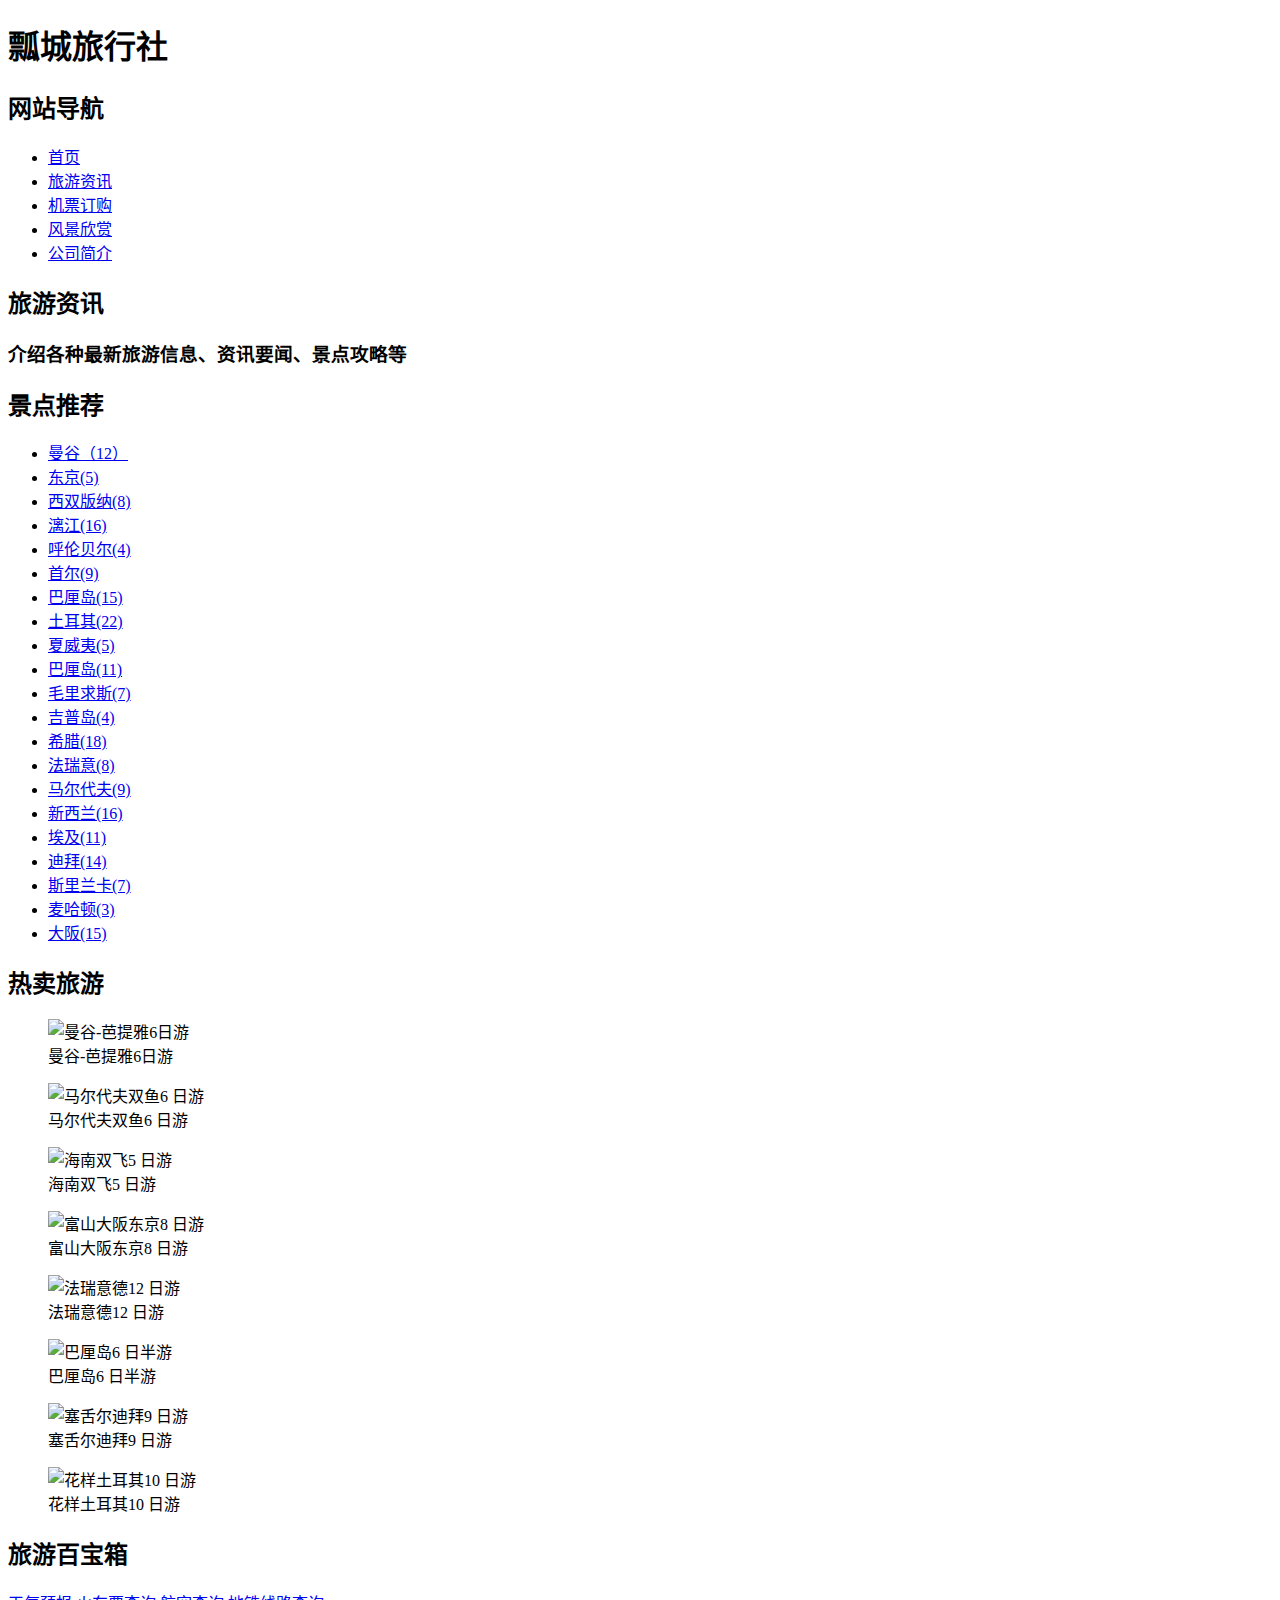
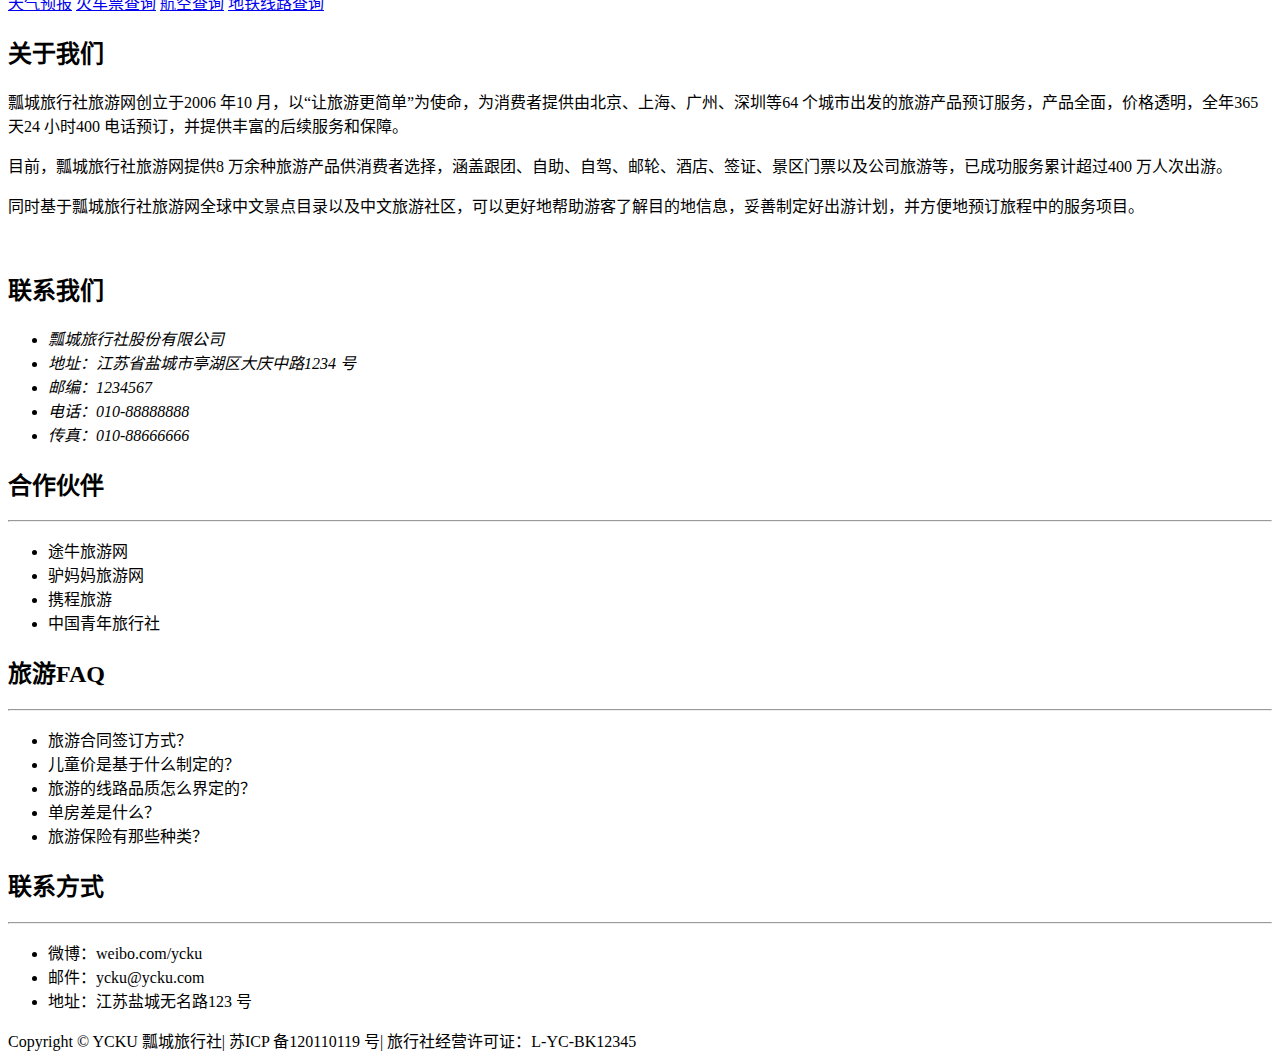
==== index.html @ 23d1d1c2 "Create index.html" ====
<!DOCTYPE html>
<html lang="zh-cn">
<head>
    <meta charset="utf-8">
	<title></title>
	<link rel="stylesheet" href="basic.css">
	<link rel="stylesheet" href="column.css">
</head>
<body>

<header id="header">
   <div class="center">
	 <h1 class="logo">瓢城旅行社</h1>
	 <nav class="link">
	     <h2 class="none">网站导航</h2>
           <ul>
	         <li ><a href="index.html">首页</a></li>
		      <li ><a href="information.html">旅游资讯</a></li>
	         <li ><a href="ticket.html">机票订购</a></li>
		     <li><a  href="scenery.html">风景欣赏</a></li>
		     <li class="active"><a href="about.html">公司简介</a></li>
	       </ul>

	 
	 
	   </nav>


   </div>
  
 </header>
 
 <div id="headline">
      <div class="cente">
	        <hgroup>
			   <h2>旅游资讯</h2>
			   <h3>介绍各种最新旅游信息、资讯要闻、景点攻略等</h3>
			</hgroup>
	  </div>
     
	 
	 
 </div>
 <div id="container">
	       <aside class="sidebar">
		      <div class="sidebox recommend">
			     <h2>景点推荐</h2>
				 <div class="tag">
				       <ul>
						    <li><a href="###">曼谷（12）</a></li> 
							<li><a href="###">东京(5)</a></li> 
							<li><a href="###">西双版纳(8)</a></li> 
							<li><a href="###">漓江(16)</a></li> 
							<li><a href="###">呼伦贝尔(4)</a></li> 
							<li><a href="###">首尔(9)</a></li> 
							<li><a href="###">巴厘岛(15)</a></li> 
							<li><a href="###">土耳其(22)</a></li> 
							<li><a href="###">夏威夷(5)</a></li> 
							<li><a href="###">巴厘岛(11)</a></li> 
							<li><a href="###">毛里求斯(7)</a></li> 
							<li><a href="###">吉普岛(4)</a></li> 
							<li><a href="###">希腊(18)</a></li> 
							<li><a href="###">法瑞意(8)</a></li> 
							<li><a href="###">马尔代夫(9)</a></li> 
							<li><a href="###">新西兰(16)</a></li> 
							<li><a href="###">埃及(11)</a></li> 
							<li><a href="###">迪拜(14)</a></li> 
							<li><a href="###">斯里兰卡(7)</a></li> 
							<li><a href="###">麦哈顿(3)</a></li> 
							<li><a href="###">大阪(15)</a></li> 
					  </ul>
				 </div>
			  </div>
			  
			 <div class="sidebox hot">
				   <h2>热卖旅游</h2>
				   <div class="figure">
					   <figure>
						  <img src="img/hot1.jpg" alt="曼谷-芭提雅6日游">
							<figcaption>曼谷-芭提雅6日游</figcaption>
					 </figure>
					 <figure>
						  <img src="img/hot2.jpg" alt="马尔代夫双鱼6 日游">
							<figcaption>马尔代夫双鱼6 日游</figcaption>
					 </figure>
					 <figure>
						  <img src="img/hot3.jpg" alt="海南双飞5 日游">
							<figcaption>海南双飞5 日游</figcaption>
					 </figure>
					 <figure>
						  <img src="img/hot4.jpg" alt="富山大阪东京8 日游">
							<figcaption>富山大阪东京8 日游</</figcaption>
					 </figure>
					 <figure>
						  <img src="img/hot5.jpg" alt="法瑞意德12 日游">
							<figcaption>法瑞意德12 日游</figcaption>
					 </figure>
					 <figure>
						  <img src="img/hot6.jpg" alt="巴厘岛6 日半游">
							<figcaption>巴厘岛6 日半游</figcaption>
					 </figure>
					 <figure>
						  <img src="img/hot7.jpg" alt="塞舌尔迪拜9 日游">
							<figcaption>塞舌尔迪拜9 日游</figcaption>
					 </figure>
					 <figure>
						  <img src="img/hot8.jpg" alt="花样土耳其10 日游">
							<figcaption>花样土耳其10 日游</figcaption>
					 </figure>
					 
				   </div>
			   </div>
				 <div class="sidebox treasure">
				     <h2>旅游百宝箱</h2>
					 <div class="box">
					     <a href="###" class="trea1">天气预报</a>
						 <a href="###" class="trea2">火车票查询</a>
						 <a href="###" class="trea3">航空查询</a>
						 <a href="###" class="trea4">地铁线路查询</a>
					 </div>
				</div>
			  
		      </aside>
			  
		      <div class="list about">
				  <section>
				     <h2>关于我们</h2>
					 <p>瓢城旅行社旅游网创立于2006 年10 月，以“让旅游更简单”为使命，为消费者提供由北京、上海、广州、深圳等64 个城市出发的旅游产品预订服务，产品全面，价格透明，全年365 天24 小时400 电话预订，并提供丰富的后续服务和保障。</p>
					 <p>目前，瓢城旅行社旅游网提供8 万余种旅游产品供消费者选择，涵盖跟团、自助、自驾、邮轮、酒店、签证、景区门票以及公司旅游等，已成功服务累计超过400 万人次出游。</p>
					 <p>同时基于瓢城旅行社旅游网全球中文景点目录以及中文旅游社区，可以更好地帮助游客了解目的地信息，妥善制定好出游计划，并方便地预订旅程中的服务项目。</p>
					 
				   </section> 
                   <p>&nbsp;</p>
					<section>
						<h2>联系我们</h2>
					  <address>
							<ul>
								<li>瓢城旅行社股份有限公司</li>
								<li>地址：江苏省盐城市亭湖区大庆中路1234 号</li>
								<li>邮编：1234567</li>
								<li>电话：010-88888888</li>
								<li>传真：010-88666666</li>
							</ul>
					  </address>
					</section>				   
		    </div>
		   
	 
	 </div>
	 
	 
 
 
     <footer id="footer">
         <div class="top">
			   <div class="block left">
				   <h2>合作伙伴</h2>
				   <hr> 
					
					<ul>
						<li>途牛旅游网</li>
						<li>驴妈妈旅游网</li>
						<li>携程旅游</li>
						<li>中国青年旅行社</li>
					</ul>
			  </div>
		 
		      <div class="block center">
					<h2>旅游FAQ</h2>
					<hr>
					<ul>
						<li>旅游合同签订方式？</li>
						<li>儿童价是基于什么制定的？</li>
						<li>旅游的线路品质怎么界定的？</li>
						<li>单房差是什么？</li>
						<li>旅游保险有那些种类？</li>
					</ul>
		 </div>
		 <div class="block right">
			  <h2>联系方式</h2>
			   <hr>
			  <ul>
				   <li>微博：weibo.com/ycku</li>
				   <li>邮件：ycku@ycku.com</li>
					<li>地址：江苏盐城无名路123 号</li>
			  </ul>
		  </div>
	      </div>
	  
		  <div class="bottom">
		       Copyright © YCKU 瓢城旅行社| 苏ICP 备120110119 号| 旅行社经营许可证：L-YC-BK12345
		  </div>
     </div>
  </footer>


</body>
</html>
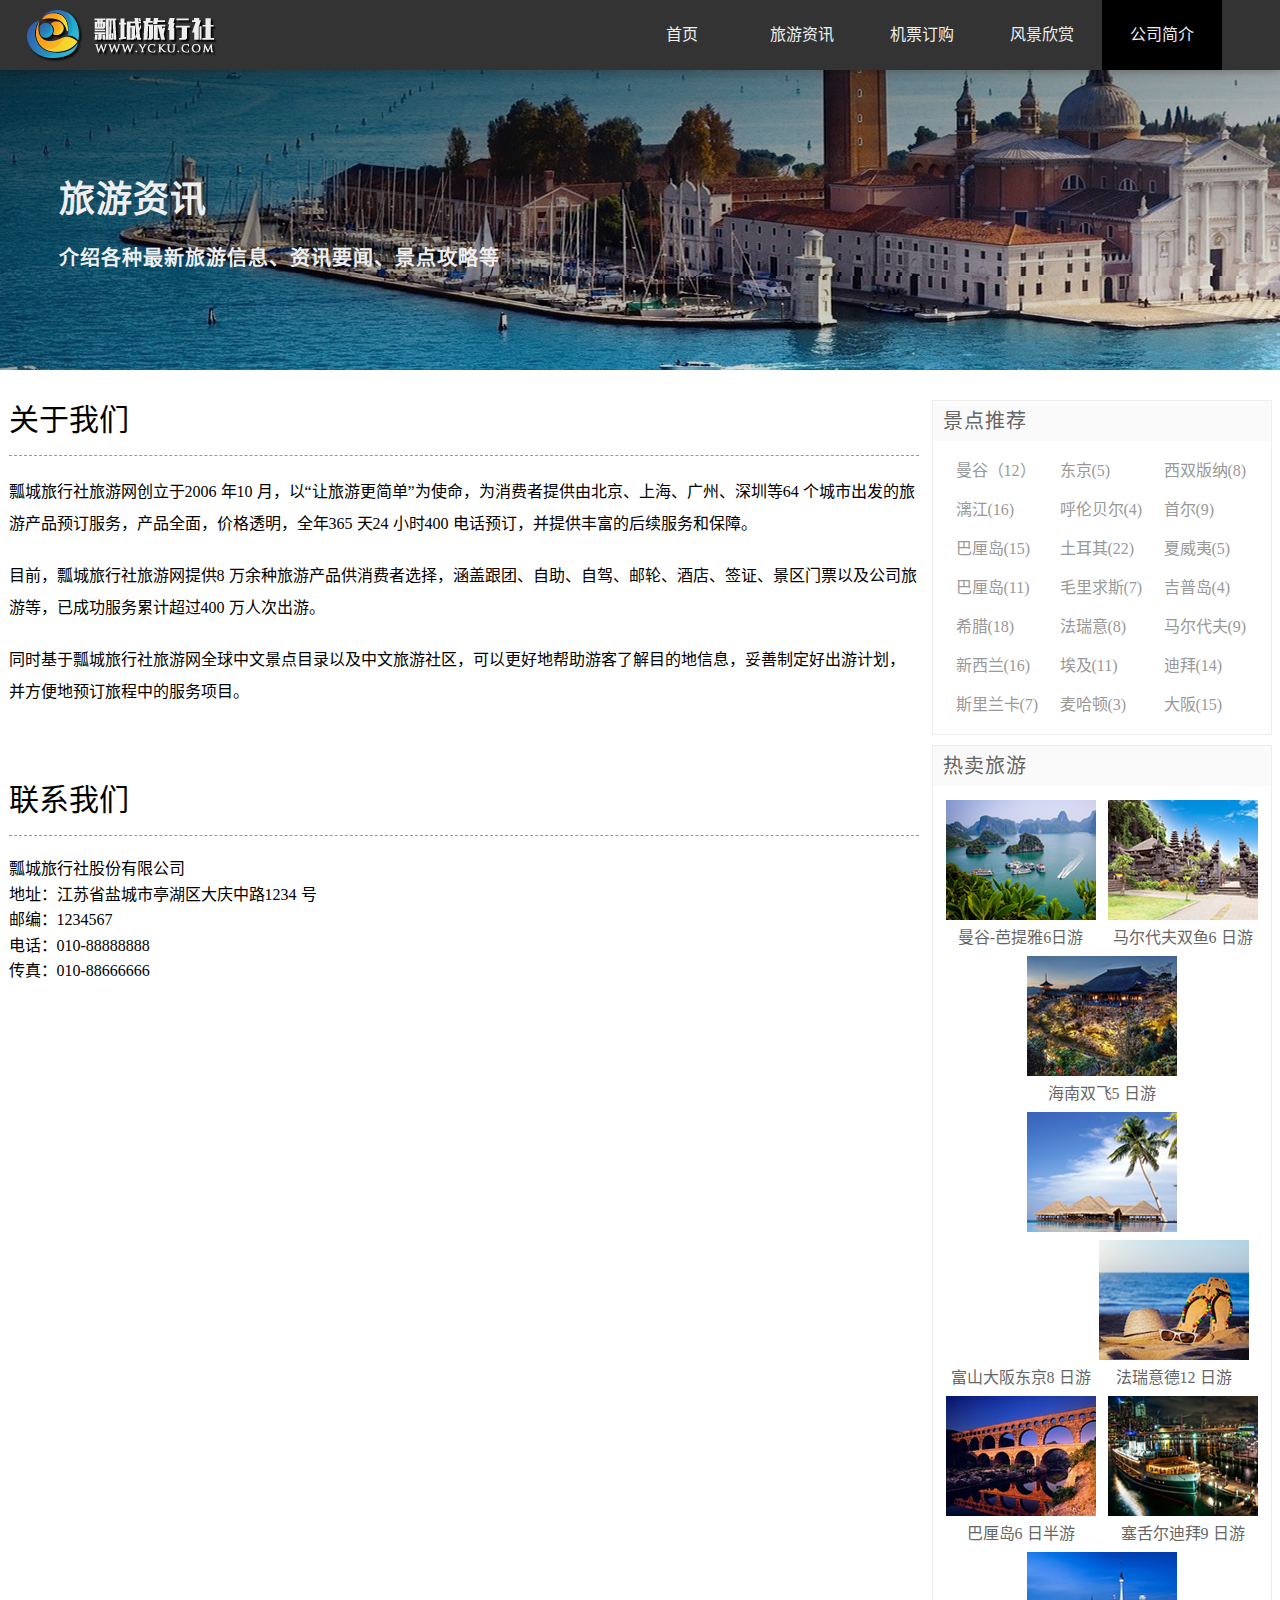
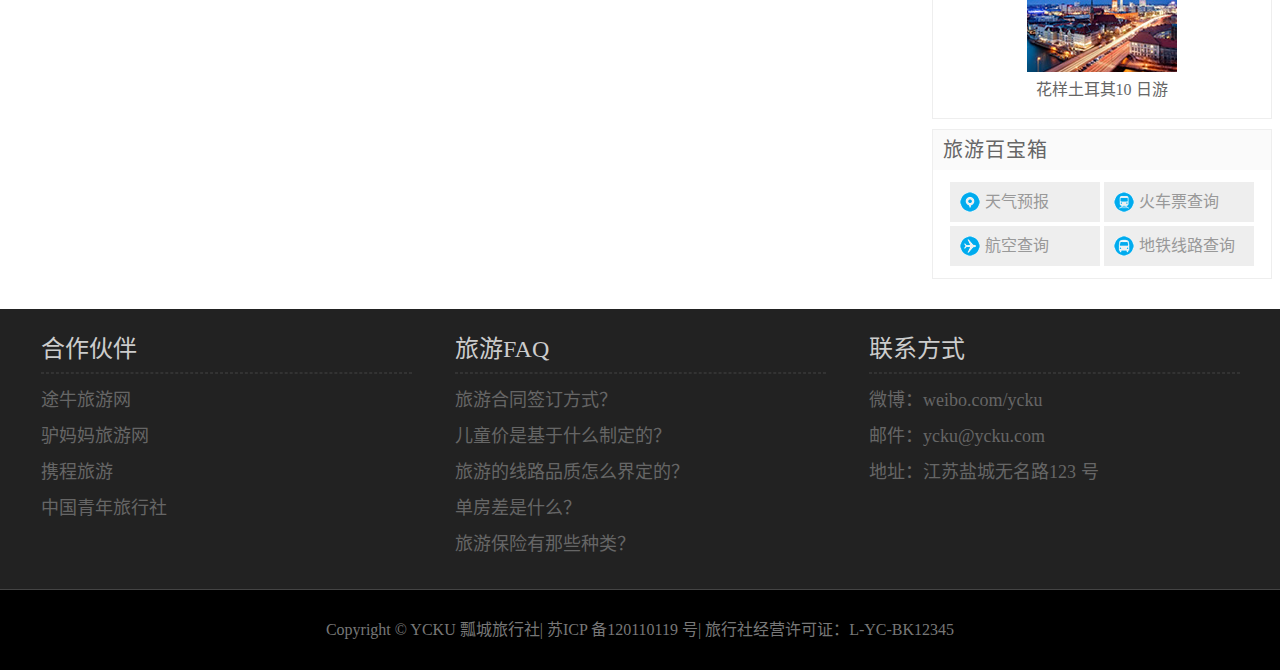
==== commit 573268c8: "Update index.html" ====
--- a/index.html
+++ b/index.html
@@ -20,26 +20,17 @@
 		     <li><a  href="scenery.html">风景欣赏</a></li>
 		     <li class="active"><a href="about.html">公司简介</a></li>
 	       </ul>
-
-	 
-	 
 	   </nav>
 
-
-   </div>
-  
- </header>
- 
+   </div>  
+ </header> 
  <div id="headline">
       <div class="cente">
 	        <hgroup>
 			   <h2>旅游资讯</h2>
 			   <h3>介绍各种最新旅游信息、资讯要闻、景点攻略等</h3>
 			</hgroup>
-	  </div>
-     
-	 
-	 
+	  </div>	 
  </div>
  <div id="container">
 	       <aside class="sidebar">
@@ -89,8 +80,8 @@
 					 </figure>
 					 <figure>
 						  <img src="img/hot4.jpg" alt="富山大阪东京8 日游">
-							<figcaption>富山大阪东京8 日游</</figcaption>
-					 </figure>
+							<figcaption>富山大阪东京8 日游
+					
 					 <figure>
 						  <img src="img/hot5.jpg" alt="法瑞意德12 日游">
 							<figcaption>法瑞意德12 日游</figcaption>
@@ -108,7 +99,7 @@
 							<figcaption>花样土耳其10 日游</figcaption>
 					 </figure>
 					 
-				   </div>
+				 </div>
 			   </div>
 				 <div class="sidebox treasure">
 				     <h2>旅游百宝箱</h2>
--- a/basic.css
+++ b/basic.css
@@ -0,0 +1,114 @@
+@charset "utf-8";
+
+body,h1,h2,ul,ol,p ,figure{
+	margin:0;
+	padding:0;
+}
+ul,ol{
+	list-style:outside none none;
+	
+}
+a{
+	text-decoration:none;
+}
+#header{
+	width:100%;
+	min-width:1263px;
+	height:70px;
+	background-color:#333;
+	box-shadow:0 1px 10px rgba(0,0,0,0.3);
+	position:relative;
+	z-index:9999;
+}
+.center{
+	width:1263px;
+	height:70px;
+	margin:0 auto;
+}
+.logo{
+	width:240px;
+	height:70px;
+	background-image:url(img/logo.png);
+	text-indent:-9999px;
+	float:left;
+}
+.link {
+	width:650px;
+	height:70px;
+	line-height:70px;
+	color:#eee;
+	float:right;
+	
+}
+
+.none{
+	display:none;
+}
+.link li {
+	width:120px;
+	text-align:center;
+	float: left;
+	
+}
+.link a{
+	color:#eee;
+	display:block;
+}
+.link a:hover,
+ .active a{
+	background-color:#000;
+}
+
+
+
+#footer {
+	
+    height: 360px;
+	background-color: #222;
+	clear:both;
+	position:relative;
+	top:20px;
+}
+ 
+#footer .top {
+	
+    width: 1263px;
+	height: 280px;
+	margin: 0 auto;
+	text-align: center;
+}
+#footer .block {
+    width: 410px;
+    height: 320px;
+	display: inline-block;
+	color: #ccc;
+	text-align: left;
+	vertical-align: top;
+}
+
+
+
+
+#footer h2 {
+	font-weight: normal;
+	padding: 20px 0 0 20px;
+	font-size: 24px;
+}
+#footer hr {
+	width: 90%;
+	border: 1px dashed #333;
+}
+#footer ul {
+	color: #666;
+	font-size: 18px;
+	text-indent: 20px;
+	line-height: 2;
+}
+#footer .bottom{
+	height: 80px;
+	line-height: 80px;
+	text-align: center;
+	color: #777;
+	background-color: #000;
+	border-top: 1px solid #444;
+}
--- a/column.css
+++ b/column.css
@@ -0,0 +1,515 @@
+@charset "utf-8";
+
+/*旅游资讯模块*/
+#headline{
+	width:100%;
+	min-width:1263px;
+	height:300px;
+	background:linear-gradient(to bottom right,rgba(0,0,0,0.7),rgba(0,0,0,0)),url(img/headline.jpg)
+}
+#headline .cente{
+	width:1263px;
+	height:300px;
+	margin:0 auto;
+}
+#headline hgroup{
+	padding:100px 0 0 50px;
+}
+#headline h2{
+	color:#eee;
+	font-size:36px;
+	letter-spacing:1px;
+}
+#headline h3{
+	color:#eee;
+	letter-spacing:1px;
+	font-size:20px;
+	
+}
+#container{
+	width:1263px;
+	margin:30px auto;
+} 
+
+/*旅游资讯侧栏模块*/
+
+#container .sidebar{
+	width:340px;
+	float:right;
+}
+#container .sidebox{
+	border:1px solid #eee;
+	margin:0 0 10px 0;
+	text-align:center;
+}
+
+
+    /*侧栏  三个小模块标题*/
+#container .sidebox h2{
+	font-size:20px;
+	font-weight:normal;
+	letter-spacing:1px;
+	height:40px;
+	line-height:40px;
+	background-color:#fafafa;
+	color:#666;
+	text-indent: 10px;
+	text-align: left;
+}
+     /*侧栏  第一个标题下的内容*/
+#container .tag{
+	text-align:center;
+	padding:10px 0;
+}
+#container .tag li{
+	display:inline-block;
+	margin:2px 0;
+	line-height:35px;
+	width:100px;
+	height:35px;
+	background-color#eee;
+	text-align:left;
+	text-indent:8px;
+}
+#container .tag a {
+display: block;
+color: #999;
+}
+
+
+#container .tag a:hover{
+	background-color:#458b00;
+	color:#fff;
+}
+
+    /*侧栏  第二个标题下的内容模块*/
+#container .figure{
+	padding:10px 0;
+}
+#container .hot figure{
+	display:inline-block;
+	color:#666;
+	padding:4px;
+} 
+
+    /*侧栏  第三个标题下的内容模块*/
+#container .box{
+	padding:10px 0;
+}
+#container .box a{
+	display:inline-block;
+	margin:2px 0;
+	width:150px;
+	height:40px;
+	line-height:40px;
+	color:#999;
+	background-color: #eee;
+	text-align: left;
+    text-indent: 35px;
+}
+#container .box a.trea1 {
+   background: #eee url(img/trea1.png) no-repeat 10px center;
+}
+#container .box a.trea2 {
+   background: #eee url(img/trea2.png) no-repeat 10px center;
+}
+#container .box a.trea3 {
+   background: #eee url(img/trea3.png) no-repeat 10px center;
+}
+#container .box a.trea4 {
+   background: #eee url(img/trea4.png) no-repeat 10px center;
+}
+
+
+
+/*  旅游资讯内容模块*/
+
+#container .list {
+	width:900px;
+	
+	float:left;
+}
+
+   /*子导航模块*/
+
+#container .list{
+	width:910px;
+	float:left;
+	
+}
+#container .infor{
+	height:45px;
+	background-color:#eee;
+	line-height:45px;
+	margin:0 0 20px 0;
+}
+#container .information .left{
+	display:inline-block;
+	float:left;
+}
+#container .information .left li{
+	width:150px;
+	height:43px;
+	display:inline-block;
+	line-height:43px;
+	/* font-size:18px; */
+	text-align:center;
+}
+#container .information .left li:first-child{
+	background-color:#fff;
+	border-top:2px solid #458b00;
+	position:relative;
+	left:1px;
+}
+#container .information .left  a{
+	/* display:block; */
+	/* text-align:center; */
+	color:#666;
+}
+
+#container .information .right{
+	display:inline-block;
+	float:right;
+	padding:0 20px 0 0;
+	
+	
+	
+}
+#container .information .right li{
+	width:60px;
+	height:45px;
+	line-height:45px;
+	
+	/* font-size:16px; */
+	display:inline-block;
+	text-align:center;
+}
+#container .information .right  a{
+	padding:3px 8px;
+	color:#666; 
+	
+}
+#container .information .right  a.selected,#container .information .right  a:hover{
+	background-color:#458b00;
+	color:#fff;
+}
+
+
+    /*内容*/
+
+#container .tour{
+	
+	height:230px;
+	
+    margin:0 0 20px 0;	
+	border:1px solid #eee;
+	position:relative;
+	
+}
+#container .tour img{
+	float:left; 
+}
+#container .tour  figcaption{
+	width:528px;
+	height:230px;
+	float:right;
+	
+}
+#container .tour hgroup{
+	width:300px;
+}
+#container .tour h2{
+	font-size:24px;
+	font-weight:normal;
+	padding:10px 0 10px 25px;
+	color:#333;
+}
+
+#container .tour h3{
+	font-size:16px;
+	font-weight:normal;
+	padding:10px 0 10px 25px;
+	color:#666;
+	line-height:1.5;
+}
+#container .tour ol{
+	padding:0 0 0 25px;
+	color:#666;
+	line-height:1.7;
+}
+#container .tour mark{
+	padding:0px 5px;
+	border-radius:4px;
+	color:#458b00;
+	border:1px solid #458b00;
+	background-color:#fff;
+	
+}
+
+
+
+
+#container .tour .buy{
+	position:absolute;
+	top:55px;
+	right:30px;
+	
+	
+}
+#container .tour .buy strong{
+	font-size:36px;
+	
+}
+#container .tour .buy s{
+	color:#999;
+	font-size:16px;
+}
+
+#container .tour .price{
+	font-size:20px;
+	color:#f60;
+}
+#container .tour .reserve{
+	margin:10px 0 0 0;
+}
+#container .tour .reserve a{
+	display:inline-block;
+	width:152px;
+	height:40px;
+	background-color:#f60;
+	color:#fff;
+	line-height:40px;
+	border-radius:4px;
+	font-size:20px;
+	text-align:center;
+}
+#container .tour .typ{
+	width:90px;
+	height:25px;
+	line-height:25px;
+	text-align:center;
+	border-bottom-right-radius:4px;
+	background-color:#59b200;
+	font-size:14px;
+	color:#fff;
+	letter-spacing:1px;
+	position:absolute;
+	top:0;
+	left:0;
+}
+
+#container .tour .disc{
+	width:52px;
+	height:52px;
+	background:url(img/disc.png) no-repeat;
+	position:absolute;
+	top:0;
+	right:0;
+}
+#container .tour .disc span{
+	width:52px;
+	height:52px;
+	display:block;
+	font-size:14px;
+	color:#ff7a4d;
+	padding:5px 0 0 0;
+	text-indent:7px;
+	transform:rotate(45deg);
+}
+
+
+#container .tour footer{
+	width:528px;
+	height:30px;
+	line-height:35px;
+	text-indent:25px;
+	background-color:#fafafa;
+	letter-spacing:1px;
+	color:#666;
+	position:absolute;
+	bottom:0;
+}
+
+#container .tour time{
+	color:#458b00;
+}
+
+
+#container .list .more{
+	width:200px;
+	height:50px;
+	line-height:50px;
+	text-align:center;
+	border:1px solid #ccc;
+	border-radius:10px;
+	font-size:18px;
+	margin:0 auto;
+	cursor:pointer;
+    background-color:#fafafa;
+}
+
+/*机票订购*/
+
+
+#container .ticket{
+	color:#666;
+}
+#container .ticket h2,#container .scenery h2,#container .about h2{
+	height:40px;
+	line-height:40px;
+	font-size:30px;
+	font-weight:normal;
+	border-bottom:1px dashed #999;
+	padding:0 0 15px 0;
+}
+#container .ticket .typ{
+	font-size:20px;
+	margin:20px 0 10px 0;
+}
+#container .ticket .typ mark{
+	color:#fff;
+	background-color:#458b00;
+	padding:5px 8px;
+	border-radius:4px;
+	margin:0 10px 0 16px;
+}
+#container .ticket .form{
+	font-size:20px;
+	
+}
+#container .ticket .form p{
+	line-height:3;
+}
+
+#container  .ticket .form input{
+	width:250px;
+	height:30px;
+	border:1px solid #ccc;
+	background-color:#fff;
+	border-radius:4px;
+	padding:5px;
+	font-size:18px;
+	color:#666;
+	margin:0 0 0 16px;
+}
+
+#container  .ticket .left{
+	width:43%;
+	display:inline-block;
+	
+	
+}
+#container  .ticket .right{
+	width:43%;
+	display:inline-block;
+}
+#container  .ticket .button{
+	width:9%;
+	display:inline-block;
+}
+#container  .ticket .submit{
+	display:inline-block;
+	width:90px;
+	height:90px;
+	line-height:90px;
+	border-radius:4px;
+	background-color:#f60;
+	color:#fff;
+	font-size:20px;
+	text-align:center;
+	border:none;
+	cursor:pointer;
+	position:relative;
+	top:-28px;
+}
+#container  .ticket .new{
+	margin:20px 0 0 0;
+	font-size:20px;
+}
+#container  .ticket .new ul{
+	margin:20px 0 0 0;
+}
+#container  .ticket .new li{
+	display:inline-block;
+	padding:5px 10px;
+}
+#container  .ticket .new li:first-child{
+	padding-left:0;
+}
+#container  .ticket .new li:nth-child(2){
+	background-color:#458b00;
+	border-radius:4px;
+	color:#fff;
+}
+#container  .ticket table{
+	width:100%;
+	border-collapse:collapse;
+	margin:20px 0 0 0;
+	border:1px solid #ddd;
+}
+#container  .ticket table th{
+	height:50px;
+	line-height:50px;
+	font-weight:normal;
+	border-bottom:1px solid #ddd;
+}
+#container  .ticket table td{
+	height:50px;
+	line-height:50px;
+	text-align:center;
+	border-bottom:1px solid #ddd;
+}
+#container  .ticket table tr:nth-child(2n){
+	background-color:#fafafa;
+}
+#container  .ticket table tr:hover{
+	background-color:#eee;
+}
+#container  .ticket .price{
+	color:#f60;
+}
+#container  .ticket .more2{
+	text-align:center;
+	font-size:18px;
+	margin:0 auto;
+	cursor:pointer;
+	display:block;
+	color:#666;
+}
+#container  .ticket .reserve{
+	display:inline-block;
+	width:80px;
+	height:35px;
+	line-height:35px;
+	border-radius:4px;
+	background-color:#f60;
+	color:#fff;
+	font-size:20px;
+	text-align:center;
+}
+
+#container .scenery figure{
+	border: 1px solid #ddd;
+    display: inline-block;
+    padding: 4px;
+    border-radius: 4px;
+    width: 435px;
+    margin: 15px 5px 15px 0;
+    text-align: left;
+}
+#container .scenery figcaption {
+	text-align: center;
+	padding: 5px 0;
+	font-size: 20px;
+	color: #666;
+}
+#container .about p{
+	line-height:2;
+	margin:20px 0;
+}
+#container .about address{
+	margin:20px 0;
+	font-style:normal;
+	line-height:1.6;
+}
+
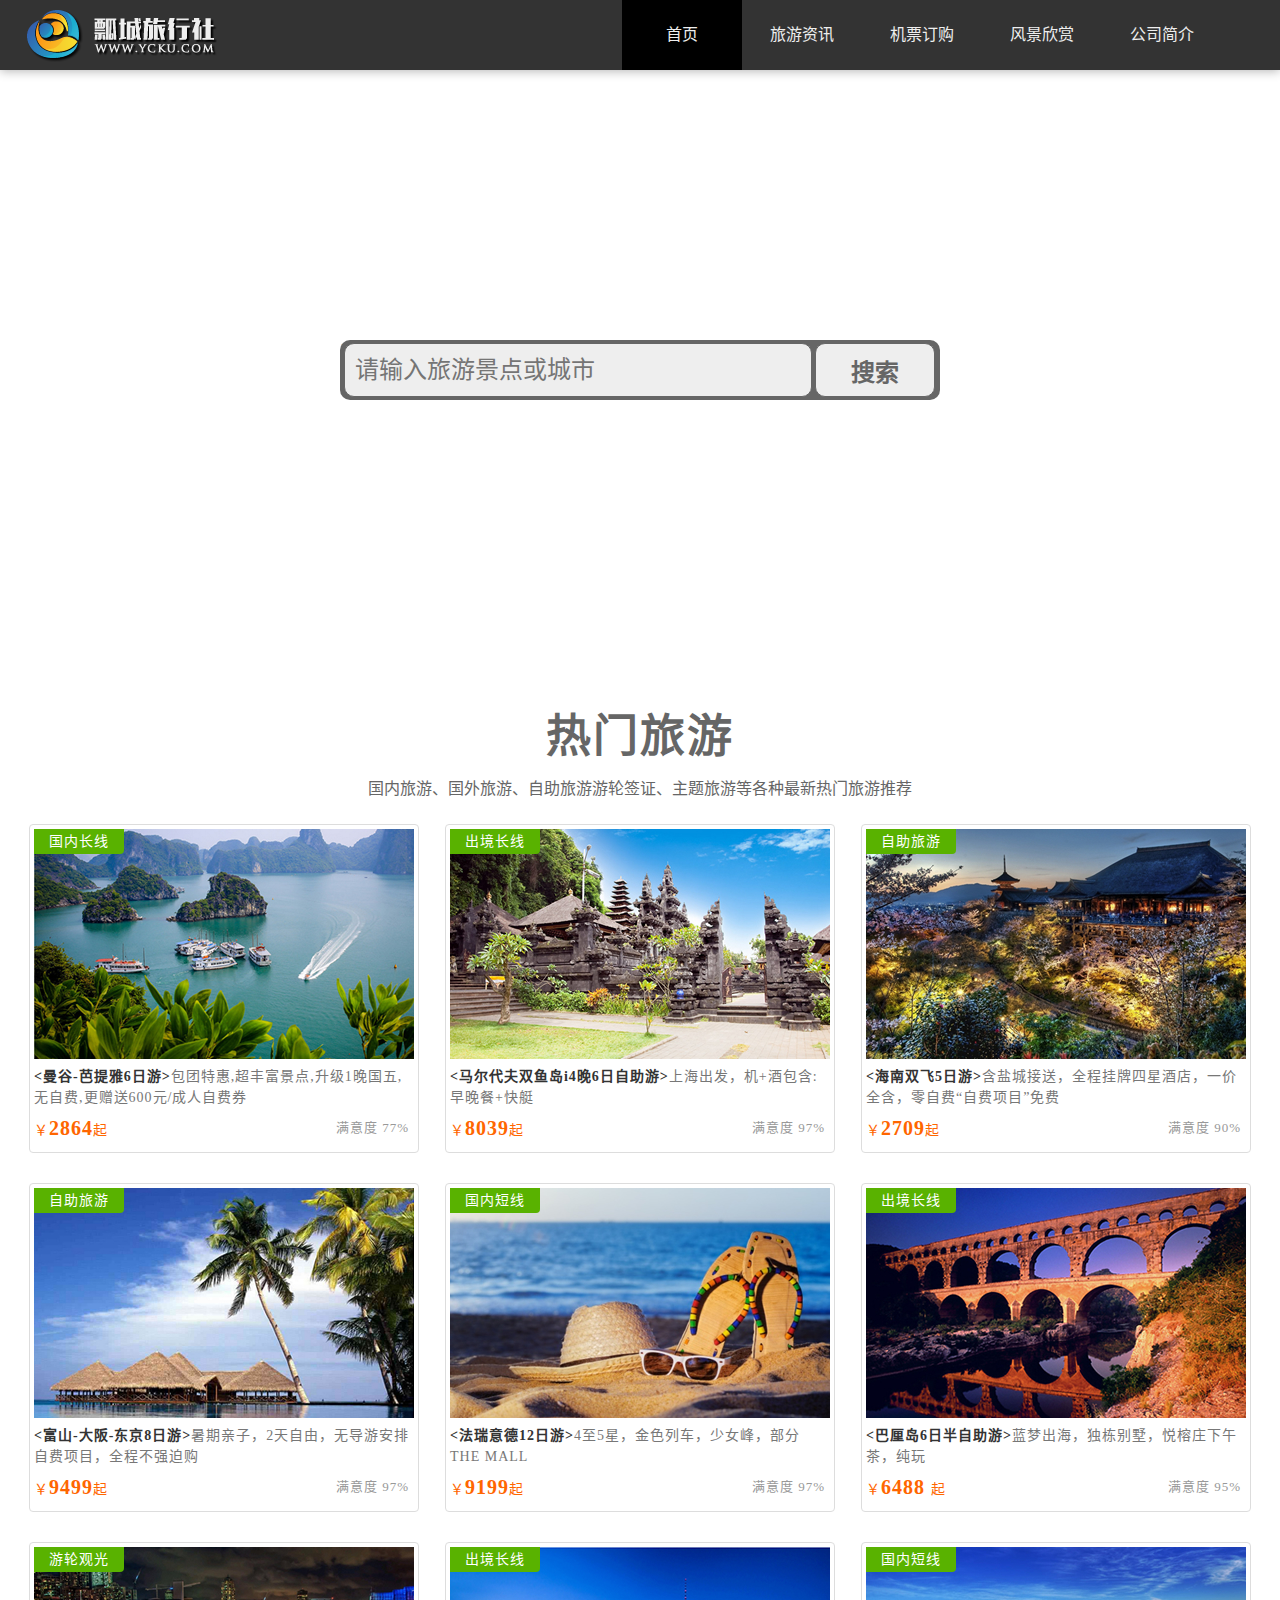
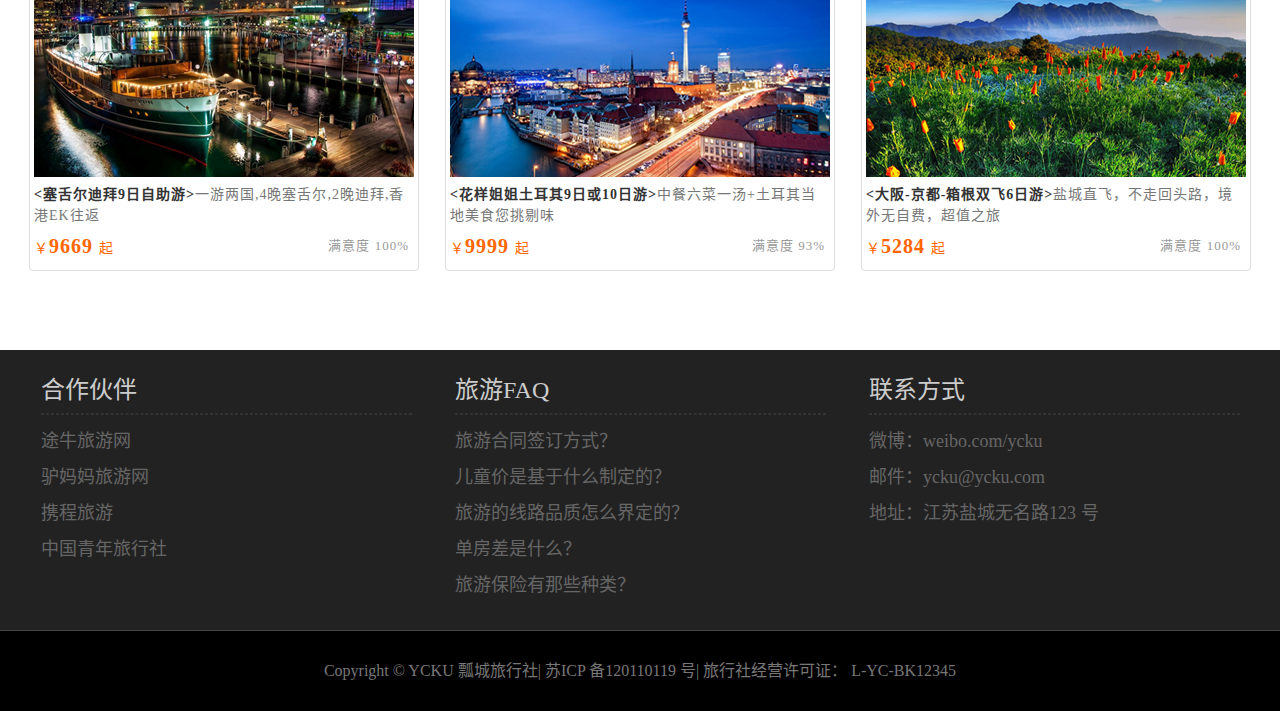
==== commit ac666c0d: "Create index.html" ====
--- a/index.html
+++ b/index.html
@@ -4,7 +4,7 @@
     <meta charset="utf-8">
 	<title></title>
 	<link rel="stylesheet" href="basic.css">
-	<link rel="stylesheet" href="column.css">
+	<link rel="stylesheet" href="style.css">
 </head>
 <body>
 
@@ -13,159 +13,157 @@
 	 <h1 class="logo">瓢城旅行社</h1>
 	 <nav class="link">
 	     <h2 class="none">网站导航</h2>
-           <ul>
-	         <li ><a href="index.html">首页</a></li>
-		      <li ><a href="information.html">旅游资讯</a></li>
-	         <li ><a href="ticket.html">机票订购</a></li>
+         <ul>
+	         <li class="active"><a href="index.html">首页</a></li>
+		      <li><a href="information.html">旅游资讯</a></li>
+	         <li><a href="ticket.html">机票订购</a></li>
 		     <li><a  href="scenery.html">风景欣赏</a></li>
-		     <li class="active"><a href="about.html">公司简介</a></li>
+		     <li><a href="about.html">公司简介</a></li>
 	       </ul>
-	   </nav>
-
-   </div>  
- </header> 
- <div id="headline">
-      <div class="cente">
-	        <hgroup>
-			   <h2>旅游资讯</h2>
-			   <h3>介绍各种最新旅游信息、资讯要闻、景点攻略等</h3>
-			</hgroup>
-	  </div>	 
- </div>
- <div id="container">
-	       <aside class="sidebar">
-		      <div class="sidebox recommend">
-			     <h2>景点推荐</h2>
-				 <div class="tag">
-				       <ul>
-						    <li><a href="###">曼谷（12）</a></li> 
-							<li><a href="###">东京(5)</a></li> 
-							<li><a href="###">西双版纳(8)</a></li> 
-							<li><a href="###">漓江(16)</a></li> 
-							<li><a href="###">呼伦贝尔(4)</a></li> 
-							<li><a href="###">首尔(9)</a></li> 
-							<li><a href="###">巴厘岛(15)</a></li> 
-							<li><a href="###">土耳其(22)</a></li> 
-							<li><a href="###">夏威夷(5)</a></li> 
-							<li><a href="###">巴厘岛(11)</a></li> 
-							<li><a href="###">毛里求斯(7)</a></li> 
-							<li><a href="###">吉普岛(4)</a></li> 
-							<li><a href="###">希腊(18)</a></li> 
-							<li><a href="###">法瑞意(8)</a></li> 
-							<li><a href="###">马尔代夫(9)</a></li> 
-							<li><a href="###">新西兰(16)</a></li> 
-							<li><a href="###">埃及(11)</a></li> 
-							<li><a href="###">迪拜(14)</a></li> 
-							<li><a href="###">斯里兰卡(7)</a></li> 
-							<li><a href="###">麦哈顿(3)</a></li> 
-							<li><a href="###">大阪(15)</a></li> 
-					  </ul>
-				 </div>
-			  </div>
-			  
-			 <div class="sidebox hot">
-				   <h2>热卖旅游</h2>
-				   <div class="figure">
-					   <figure>
-						  <img src="img/hot1.jpg" alt="曼谷-芭提雅6日游">
-							<figcaption>曼谷-芭提雅6日游</figcaption>
-					 </figure>
-					 <figure>
-						  <img src="img/hot2.jpg" alt="马尔代夫双鱼6 日游">
-							<figcaption>马尔代夫双鱼6 日游</figcaption>
-					 </figure>
-					 <figure>
-						  <img src="img/hot3.jpg" alt="海南双飞5 日游">
-							<figcaption>海南双飞5 日游</figcaption>
-					 </figure>
-					 <figure>
-						  <img src="img/hot4.jpg" alt="富山大阪东京8 日游">
-							<figcaption>富山大阪东京8 日游
-					
-					 <figure>
-						  <img src="img/hot5.jpg" alt="法瑞意德12 日游">
-							<figcaption>法瑞意德12 日游</figcaption>
-					 </figure>
-					 <figure>
-						  <img src="img/hot6.jpg" alt="巴厘岛6 日半游">
-							<figcaption>巴厘岛6 日半游</figcaption>
-					 </figure>
-					 <figure>
-						  <img src="img/hot7.jpg" alt="塞舌尔迪拜9 日游">
-							<figcaption>塞舌尔迪拜9 日游</figcaption>
-					 </figure>
-					 <figure>
-						  <img src="img/hot8.jpg" alt="花样土耳其10 日游">
-							<figcaption>花样土耳其10 日游</figcaption>
-					 </figure>
-					 
-				 </div>
-			   </div>
-				 <div class="sidebox treasure">
-				     <h2>旅游百宝箱</h2>
-					 <div class="box">
-					     <a href="###" class="trea1">天气预报</a>
-						 <a href="###" class="trea2">火车票查询</a>
-						 <a href="###" class="trea3">航空查询</a>
-						 <a href="###" class="trea4">地铁线路查询</a>
-					 </div>
-				</div>
-			  
-		      </aside>
-			  
-		      <div class="list about">
-				  <section>
-				     <h2>关于我们</h2>
-					 <p>瓢城旅行社旅游网创立于2006 年10 月，以“让旅游更简单”为使命，为消费者提供由北京、上海、广州、深圳等64 个城市出发的旅游产品预订服务，产品全面，价格透明，全年365 天24 小时400 电话预订，并提供丰富的后续服务和保障。</p>
-					 <p>目前，瓢城旅行社旅游网提供8 万余种旅游产品供消费者选择，涵盖跟团、自助、自驾、邮轮、酒店、签证、景区门票以及公司旅游等，已成功服务累计超过400 万人次出游。</p>
-					 <p>同时基于瓢城旅行社旅游网全球中文景点目录以及中文旅游社区，可以更好地帮助游客了解目的地信息，妥善制定好出游计划，并方便地预订旅程中的服务项目。</p>
-					 
-				   </section> 
-                   <p>&nbsp;</p>
-					<section>
-						<h2>联系我们</h2>
-					  <address>
-							<ul>
-								<li>瓢城旅行社股份有限公司</li>
-								<li>地址：江苏省盐城市亭湖区大庆中路1234 号</li>
-								<li>邮编：1234567</li>
-								<li>电话：010-88888888</li>
-								<li>传真：010-88666666</li>
-							</ul>
-					  </address>
-					</section>				   
-		    </div>
-		   
-	 
-	 </div>
+
 	 
 	 
- 
- 
-     <footer id="footer">
-         <div class="top">
-			   <div class="block left">
-				   <h2>合作伙伴</h2>
-				   <hr> 
-					
-					<ul>
-						<li>途牛旅游网</li>
-						<li>驴妈妈旅游网</li>
-						<li>携程旅游</li>
-						<li>中国青年旅行社</li>
-					</ul>
-			  </div>
+	   </nav>
+
+
+	</div>
+  
+ </header>
+  
+  <div id="search">
+  <div class="center">123</div>
+  <input type="text"  class="search" placeholder="请输入旅游景点或城市"></input>
+  <button class="button">搜索</button>
+  </div>
+  <div id="tour">
+     <section class="cente">
+	     <h2>热门旅游</h2>
+		 <p>国内旅游、国外旅游、自助旅游游轮签证、主题旅游等各种最新热门旅游推荐</p>
+	 </section>
+	 <figure>
+	     <img src="img/tour1.jpg" alt="曼谷-芭提雅6日游">
+		 <figcaption><strong class="title">&lt;曼谷-芭提雅6日游&gt;</strong>包团特惠,超丰富景点,升级1晚国五,无自费,更赠送600元/成人自费券
+		 <div class="info">
+		      <em class="sat">满意度 77%</em>
+		      <span class="price">￥<strong>2864</strong>起</span>
+		   </div>
+		 <div class="typ">国内长线</div>
+		 </figcaption>
+	 </figure>
+	 <figure>
+	     <img src="img/tour2.jpg" alt="马尔代夫双鱼岛i4晚6日自助游">
+		 <figcaption><strong class="title">&lt;马尔代夫双鱼岛i4晚6日自助游&gt;</strong>上海出发，机+酒包含:早晚餐+快艇
+		 <div class="info">
+		      <em class="sat">满意度 97%</em>
+		      <span class="price">￥<strong>8039</strong>起</span>
+		      
+		 </div>
+		 <div class="typ">出境长线</div>
+		 </figcaption>
+	 </figure>
+	 <figure>
+	     <img src="img/tour3.jpg" alt="海南双飞5日游">
+		 <figcaption><strong class="title">&lt;海南双飞5日游&gt;</strong>含盐城接送，全程挂牌四星酒店，一价全含，零自费“自费项目”免费
+		 <div class="info">
+		      <em class="sat">满意度 90%</em>
+		      <span class="price">￥<strong>2709</strong>起</span>
+		      
+		 </div>
+		 <div class="typ">自助旅游</div>
+		 </figcaption>
+	 </figure>
+	 <figure>
+	     <img src="img/tour4.jpg" alt="富山-大阪-东京8日游">
+		 <figcaption><strong class="title">&lt;富山-大阪-东京8日游&gt;</strong>暑期亲子，2天自由，无导游安排自费项目，全程不强迫购
+		 <div class="info">
+		      <em class="sat">满意度 97%</em>
+		      <span class="price">￥<strong>9499</strong>起</span>
+		      
+		 </div>
+		 <div class="typ">自助旅游</div>
+		 </figcaption>
+	 </figure>
+	 <figure>
+	     <img src="img/tour5.jpg" alt="法瑞意德12日游">
+		 <figcaption><strong class="title">&lt;法瑞意德12日游&gt;</strong>4至5星，金色列车，少女峰，部分THE MALL
+		 <div class="info">
+		      <em class="sat">满意度 97%</em>
+		      <span class="price">￥<strong>9199</strong>起</span>
+		      
+		 </div>
+		 <div class="typ">国内短线</div>
+		 </figcaption>
+	 </figure>
+	 <figure>
+	     <img src="img/tour6.jpg" alt="巴厘岛6日半自助游">
+		 <figcaption><strong class="title">&lt;巴厘岛6日半自助游&gt;</strong>蓝梦出海，独栋别墅，悦榕庄下午茶，纯玩
+		 <div class="info">
+		      <em class="sat">满意度 95%</em>
+		      <span class="price">￥<strong>6488 </strong>起</span>
+		      
+		 </div>
+		 <div class="typ">出境长线</div>
+		 </figcaption>
+	 </figure>
+	 <figure>
+	     <img src="img/tour7.jpg" alt="塞舌尔迪拜9日自助游">
+		 <figcaption><strong class="title">&lt;塞舌尔迪拜9日自助游&gt;</strong>一游两国,4晚塞舌尔,2晚迪拜,香港EK往返
+		 <div class="info">
+		      <em class="sat">满意度 100%</em>
+		      <span class="price">￥<strong>9669 </strong>起</span>
+		      
+		 </div>
+		 <div class="typ">游轮观光</div>
+		 </figcaption>
+	 </figure>
+	 <figure>
+	     <img src="img/tour8.jpg" alt="花样姐姐土耳其9日或10日游">
+		 <figcaption><strong class="title">&lt;花样姐姐土耳其9日或10日游&gt;</strong>中餐六菜一汤+土耳其当地美食您挑剔味
+		 <div class="info">
+		      <em class="sat">满意度 93% </em>
+		      <span class="price">￥<strong>9999 </strong>起</span>
+		      
+		 </div>
+		 <div class="typ">出境长线</div>
+		 </figcaption>
+	 </figure>
+	 <figure>
+	     <img src="img/tour9.jpg" alt="大阪-京都-箱根双飞6日游">
+		 <figcaption><strong class="title">&lt;大阪-京都-箱根双飞6日游&gt;</strong>盐城直飞，不走回头路，境外无自费，超值之旅
+		 <div class="info">
+		      <em class="sat">满意度 100% </em>
+		      <span class="price">￥<strong>5284 </strong>起</span>
+		      
+		 </div>
+		 <div class="typ">国内短线</div>
+	 </figure>
+	 </figcaption>
+  </div>
+  
+  <footer id="footer">
+      <div class="top">
+         <div class="block left">
+			   <h2>合作伙伴</h2>
+			   <hr> 
+				
+				<ul>
+					<li>途牛旅游网</li>
+					<li>驴妈妈旅游网</li>
+					<li>携程旅游</li>
+					<li>中国青年旅行社</li>
+				</ul>
+		 </div>
 		 
-		      <div class="block center">
-					<h2>旅游FAQ</h2>
-					<hr>
-					<ul>
-						<li>旅游合同签订方式？</li>
-						<li>儿童价是基于什么制定的？</li>
-						<li>旅游的线路品质怎么界定的？</li>
-						<li>单房差是什么？</li>
-						<li>旅游保险有那些种类？</li>
-					</ul>
+		 <div class="block center">
+				<h2>旅游FAQ</h2>
+				<hr>
+				<ul>
+					<li>旅游合同签订方式？</li>
+					<li>儿童价是基于什么制定的？</li>
+					<li>旅游的线路品质怎么界定的？</li>
+					<li>单房差是什么？</li>
+					<li>旅游保险有那些种类？</li>
+				</ul>
 		 </div>
 		 <div class="block right">
 			  <h2>联系方式</h2>
@@ -176,14 +174,29 @@
 					<li>地址：江苏盐城无名路123 号</li>
 			  </ul>
 		  </div>
-	      </div>
+	  </div>
 	  
-		  <div class="bottom">
-		       Copyright © YCKU 瓢城旅行社| 苏ICP 备120110119 号| 旅行社经营许可证：L-YC-BK12345
-		  </div>
-     </div>
+	  <div class="bottom">
+		Copyright © YCKU 瓢城旅行社| 苏ICP 备120110119 号| 旅行社经营许可证：
+		L-YC-BK12345
+      </div>
+</div>
   </footer>
 
 
 </body>
 </html>
+	
+	
+	
+	
+	
+	
+	
+	
+	
+	
+	
+	
+	
+	
--- a/style.css
+++ b/style.css
@@ -0,0 +1,150 @@
+@charset "utf-8";
+
+
+
+#search{
+	
+	width:100%;
+	min-width:1263px;
+	height:600px;
+	background:url(search.jpg) no-repeat center;
+	position:relative;
+	
+}
+
+#search .center{
+	
+    width:600px;
+	height:60px;
+	background-color:#000;
+	position:absolute;
+	top :50%;
+	left:50%;
+	margin:-30px 0 0 -300px;
+	opacity:0.6;
+	border-radius:10px;
+}
+
+#search .search{
+	width:446px;
+	height:52px;
+	background-color:#eee;
+	position:absolute;
+	top :50%;
+	left:50%;
+	margin:-27px 0 0 -296px;
+	color:#666;
+	border:1px solid #666;
+	border-radius:10px;
+	font-size:24px;
+	padding:0 10px;
+	outline:none;
+	
+	
+}
+#search .button{
+	width:120px;
+	height:54px;
+	background-color:#eee;
+	position:absolute;
+	top :50%;
+	left:50%;
+	margin:-27px 0 0 175px;
+	color:#666;
+	border:1px solid #666;
+	border-radius:10px;
+	font-size:24px;
+	outline:none;
+	cursor:pointer;
+	font-weight:bold;
+	
+}
+#tour{
+	width:1263px;
+	height:1200px;
+	/* background-color:#ccc; */
+	margin:30px auto;
+	text-align:center;
+}
+
+
+
+#tour  .cente h2{
+	font-size:45px;
+	letter-spacing:2px;
+	color:#666;
+	margin:10px 0;
+	
+}
+#tour  .cente p{
+	color:#666;
+	margin:10px 0;
+}
+#tour  figure{
+	border:1px solid #ddd;
+	display:inline-block;
+	padding:4px;
+	border-radius:4px;
+	margin:15px 11px;
+	width:380px;
+	text-align:left;
+	position:relative;
+}
+
+#tour figure img{
+	vertical-align:middle; 
+}
+#tour figcaption{
+	
+	color:#777;
+	line-height:1.5;
+	letter-spacing:1px;
+	font-size:14px;
+	padding:7px 0 5px 0;
+	font-weight:normal;
+}
+#tour .title{
+	color:#333;
+	font-size:normal; 
+}
+#tour .sat{
+	float:right;
+	font-size:13px;
+	color:#999;
+	
+	position:relative;
+	top:5px;
+	right:5px;
+	font-style:normal;
+}
+#tour .price{
+	color:#f60;
+	font-size:14px;
+}
+
+#tour .price strong{
+	font-size:20px;
+	letter-spacing:1px;
+	
+}
+#tour .typ{
+	width:90px;
+	height:25px;
+	line-height:25px;
+	text-align:center;
+	border-bottom-right-radius:4px;
+	background-color:#59b200;
+	font-size:14px;
+	color:#fff;
+	letter-spacing:1px;
+	position:absolute;
+	top:4px;
+	left:4px;
+	
+	
+}
+
+#tour .info{
+	padding:5px 0 0 0;
+}
+ 
